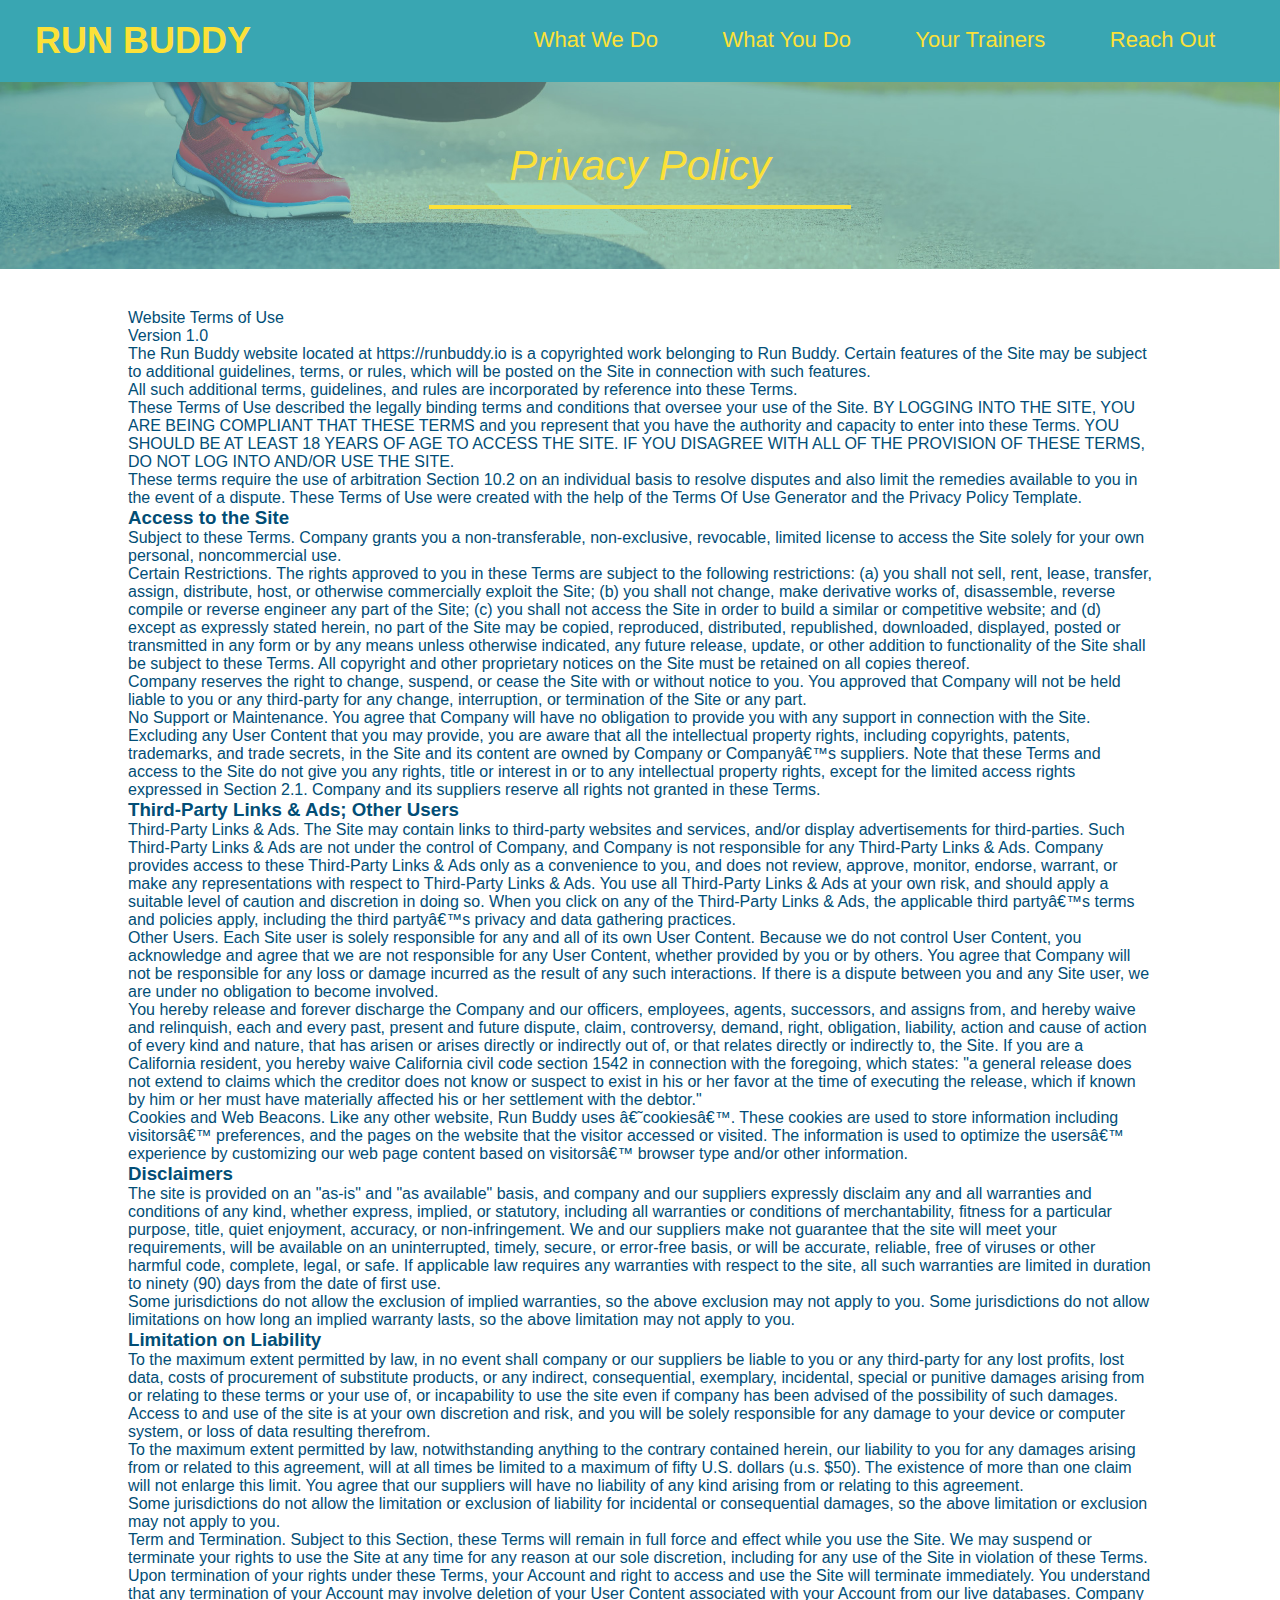
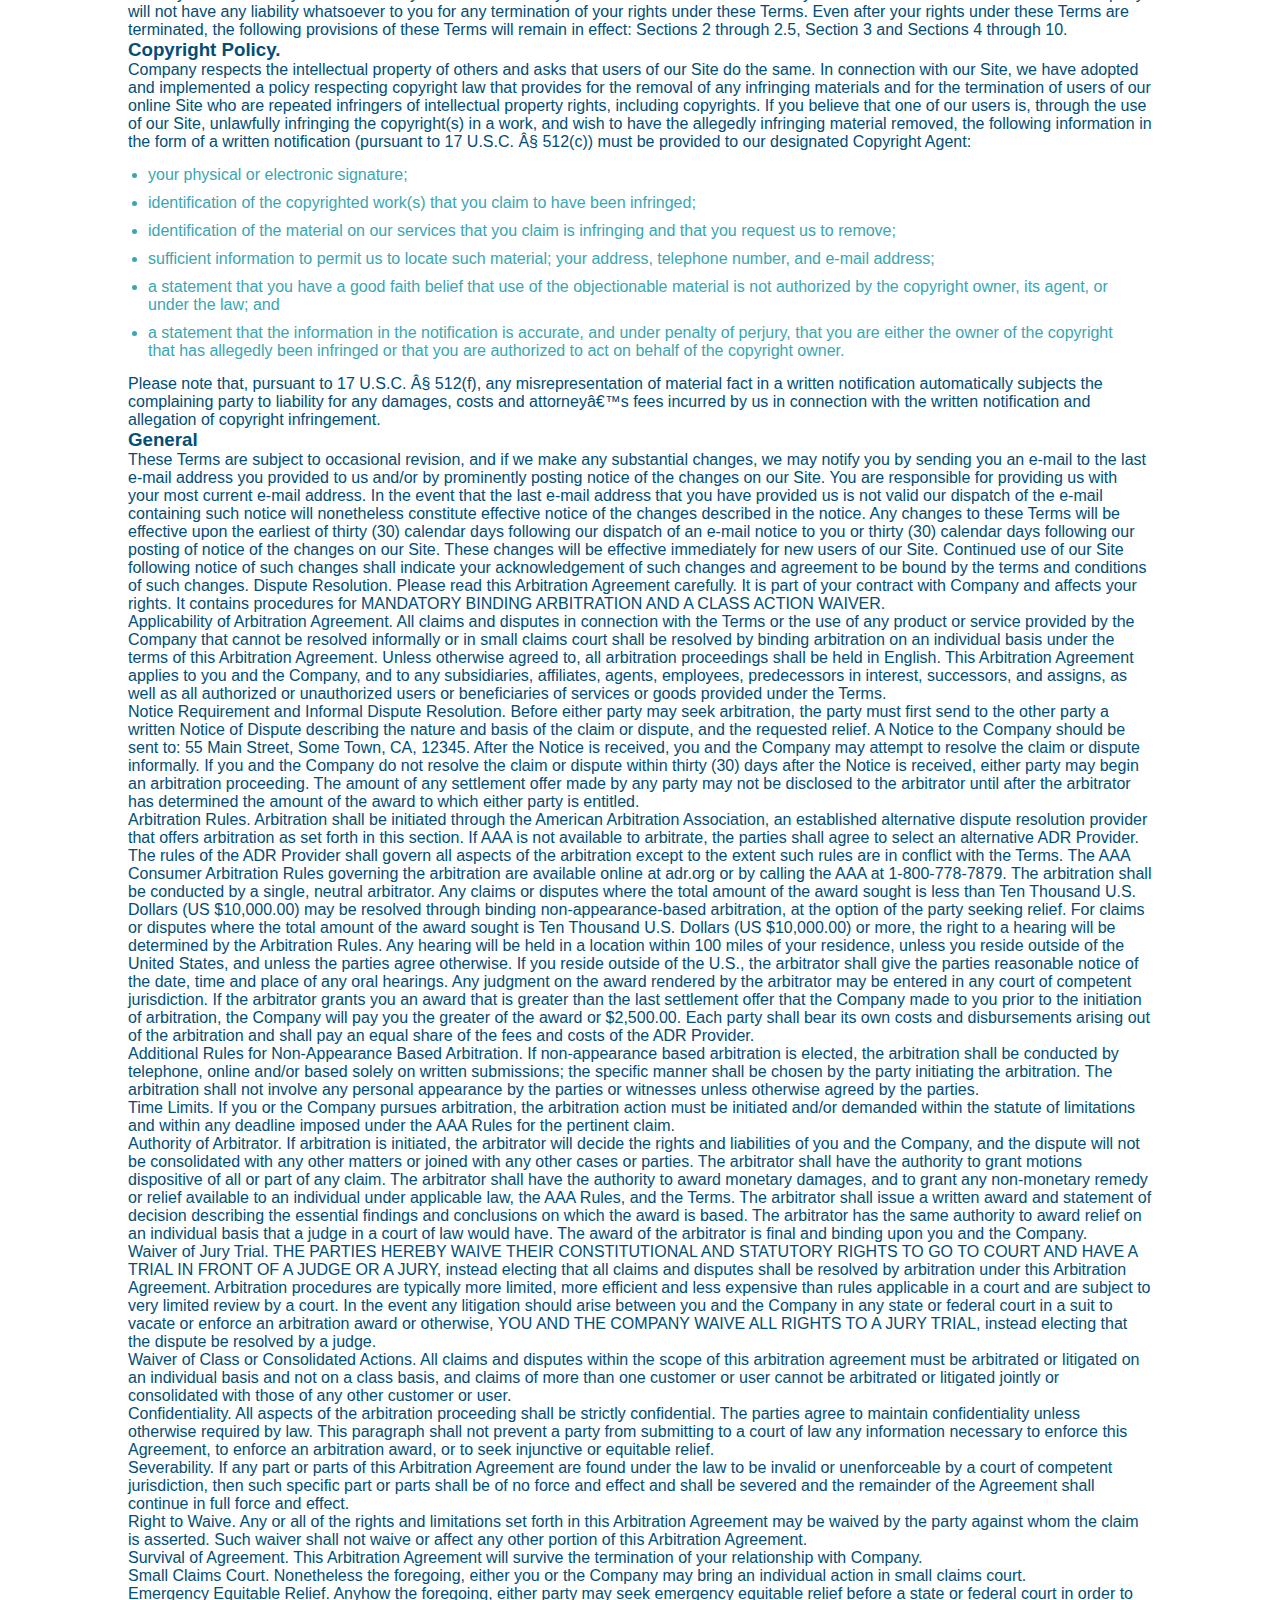
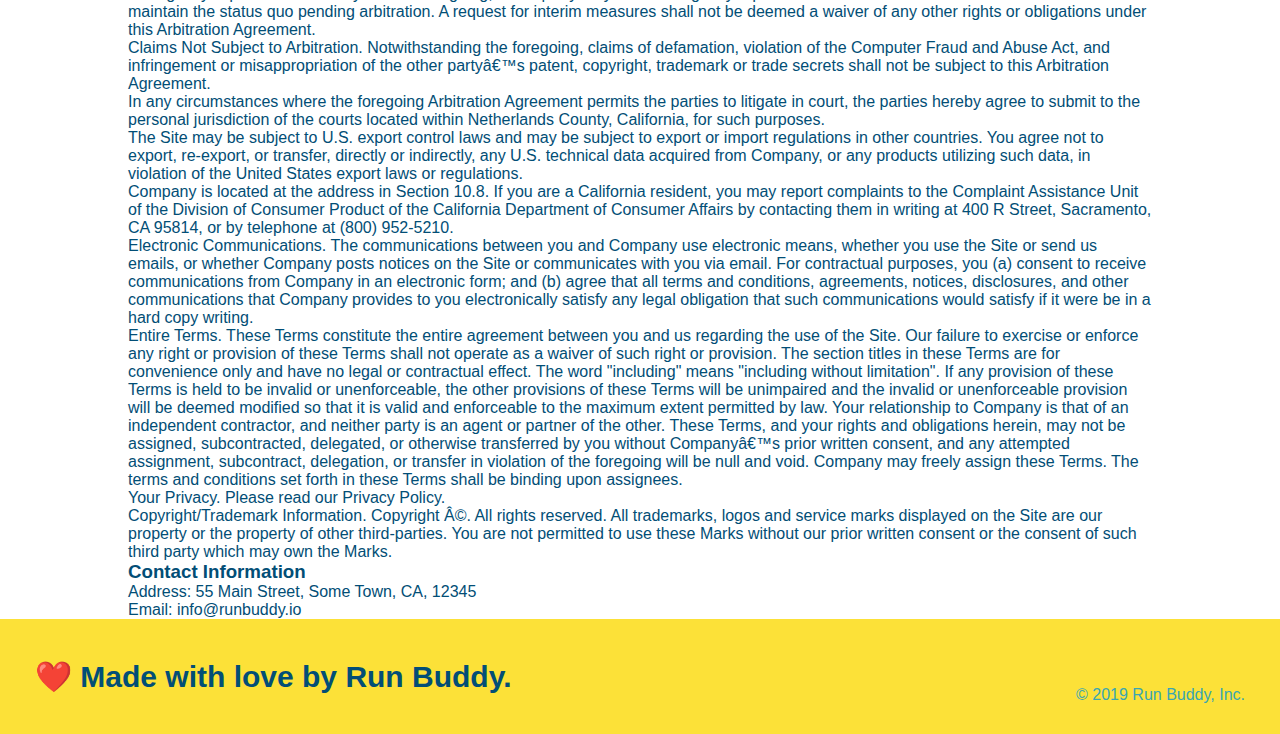
==== privacy-policy.html @ 06649435 "tiny tweeks" ====
<!DOCTYPE html>
<html lang="en">
    <head>
        <meta charset="UTF-8" />
        <title>Privacy Policy - Run Buddy</title>
        <link rel="stylesheet" href="./assets/css/style.css" />
        <link rel="stylesheet" href="./assets/css/secondary-styles.css" />
    </head>
    <body>
 <!--navigation-->
 <header>
    <h1>
        <a href="./index.html">
            RUN BUDDY
        </a>
    </h1>
    <nav>
        <!--Unordered list element-->
        <ul>
            <li>
                <!--Anchor elemnt-->
                <a href="./index.html#what-we-do">What We Do</a>
            </li>
            <li>
                <a href="./index.html#what-you-do">What You Do</a>
            </li>
            <li>
                <a href="./index.html#your-trainers">Your Trainers</a>
            </li>
            <li>
                <a href="./index.html#reach-out">Reach Out</a>
            </li>
        </ul>    
    </nav>
</header>

<section class="hero">
    <h2 class="page-title">
        Privacy Policy
    </h2>
</section>
<article class="secondary-content">
        Website Terms of Use
      </p>

      <p>
        Version 1.0
      </p>

      <p>
        The Run Buddy website located at https://runbuddy.io is a copyrighted work belonging to Run Buddy. Certain
        features of the Site may be subject to additional guidelines, terms, or rules, which will be posted on the Site
        in connection with such features.
      </p>

      <p>
        All such additional terms, guidelines, and rules are incorporated by reference into these Terms.
      </p>

      <p>
        These Terms of Use described the legally binding terms and conditions that oversee your use of the Site. BY
        LOGGING INTO THE SITE, YOU ARE BEING COMPLIANT THAT THESE TERMS and you represent that you have the authority
        and capacity to enter into these Terms. YOU SHOULD BE AT LEAST 18 YEARS OF AGE TO ACCESS THE SITE. IF YOU
        DISAGREE WITH ALL OF THE PROVISION OF THESE TERMS, DO NOT LOG INTO AND/OR USE THE SITE.
      </p>

      <p>
        These terms require the use of arbitration Section 10.2 on an individual basis to resolve disputes and also
        limit the remedies available to you in the event of a dispute. These Terms of Use were created with the help of
        the Terms Of Use Generator and the Privacy Policy Template.
      </p>

      <h3>
        Access to the Site
      </h3>

      <p>
        Subject to these Terms. Company grants you a non-transferable, non-exclusive, revocable, limited license to
        access the Site solely for your own personal, noncommercial use.
      </p>

      <p>
        Certain Restrictions. The rights approved to you in these Terms are subject to the following restrictions: (a)
        you shall not sell, rent, lease, transfer, assign, distribute, host, or otherwise commercially exploit the Site;
        (b) you shall not change, make derivative works of, disassemble, reverse compile or reverse engineer any part of
        the Site; (c) you shall not access the Site in order to build a similar or competitive website; and (d) except
        as expressly stated herein, no part of the Site may be copied, reproduced, distributed, republished, downloaded,
        displayed, posted or transmitted in any form or by any means unless otherwise indicated, any future release,
        update, or other addition to functionality of the Site shall be subject to these Terms. All copyright and other
        proprietary notices on the Site must be retained on all copies thereof.
      </p>

      <p>
        Company reserves the right to change, suspend, or cease the Site with or without notice to you. You approved
        that Company will not be held liable to you or any third-party for any change, interruption, or termination of
        the Site or any part.
      </p>

      <p>
        No Support or Maintenance. You agree that Company will have no obligation to provide you with any support in
        connection with the Site.
      </p>

      <p>
        Excluding any User Content that you may provide, you are aware that all the intellectual property rights,
        including copyrights, patents, trademarks, and trade secrets, in the Site and its content are owned by Company
        or Companyâ€™s suppliers. Note that these Terms and access to the Site do not give you any rights, title or
        interest in or to any intellectual property rights, except for the limited access rights expressed in Section
        2.1. Company and its suppliers reserve all rights not granted in these Terms.
      </p>

      <h3>
        Third-Party Links &amp; Ads; Other Users
      </h3>

      <p>
        Third-Party Links &amp; Ads. The Site may contain links to third-party websites and services, and/or display
        advertisements for third-parties. Such Third-Party Links &amp; Ads are not under the control of Company, and Company
        is not responsible for any Third-Party Links &amp; Ads. Company provides access to these Third-Party Links &amp; Ads
        only as a convenience to you, and does not review, approve, monitor, endorse, warrant, or make any
        representations with respect to Third-Party Links &amp; Ads. You use all Third-Party Links &amp; Ads at your own risk,
        and should apply a suitable level of caution and discretion in doing so. When you click on any of the
        Third-Party Links &amp; Ads, the applicable third partyâ€™s terms and policies apply, including the third partyâ€™s
        privacy and data gathering practices.
      </p>

      <p>
        Other Users. Each Site user is solely responsible for any and all of its own User Content. Because we do not
        control User Content, you acknowledge and agree that we are not responsible for any User Content, whether
        provided by you or by others. You agree that Company will not be responsible for any loss or damage incurred as
        the result of any such interactions. If there is a dispute between you and any Site user, we are under no
        obligation to become involved.
      </p>

      <p>
        You hereby release and forever discharge the Company and our officers, employees, agents, successors, and
        assigns from, and hereby waive and relinquish, each and every past, present and future dispute, claim,
        controversy, demand, right, obligation, liability, action and cause of action of every kind and nature, that has
        arisen or arises directly or indirectly out of, or that relates directly or indirectly to, the Site. If you are
        a California resident, you hereby waive California civil code section 1542 in connection with the foregoing,
        which states: "a general release does not extend to claims which the creditor does not know or suspect to exist
        in his or her favor at the time of executing the release, which if known by him or her must have materially
        affected his or her settlement with the debtor."
      </p>

      <p>
        Cookies and Web Beacons. Like any other website, Run Buddy uses â€˜cookiesâ€™. These cookies are used to store
        information including visitorsâ€™ preferences, and the pages on the website that the visitor accessed or visited.
        The information is used to optimize the usersâ€™ experience by customizing our web page content based on visitorsâ€™
        browser type and/or other information.
      </p>

      <h3>
        Disclaimers
      </h3>

      <p>
        The site is provided on an "as-is" and "as available" basis, and company and our suppliers expressly disclaim
        any and all warranties and conditions of any kind, whether express, implied, or statutory, including all
        warranties or conditions of merchantability, fitness for a particular purpose, title, quiet enjoyment, accuracy,
        or non-infringement. We and our suppliers make not guarantee that the site will meet your requirements, will be
        available on an uninterrupted, timely, secure, or error-free basis, or will be accurate, reliable, free of
        viruses or other harmful code, complete, legal, or safe. If applicable law requires any warranties with respect
        to the site, all such warranties are limited in duration to ninety (90) days from the date of first use.
      </p>

      <p>
        Some jurisdictions do not allow the exclusion of implied warranties, so the above exclusion may not apply to
        you. Some jurisdictions do not allow limitations on how long an implied warranty lasts, so the above limitation
        may not apply to you.
      </p>

      <h3>
        Limitation on Liability
      </h3>

      <p>
        To the maximum extent permitted by law, in no event shall company or our suppliers be liable to you or any
        third-party for any lost profits, lost data, costs of procurement of substitute products, or any indirect,
        consequential, exemplary, incidental, special or punitive damages arising from or relating to these terms or
        your use of, or incapability to use the site even if company has been advised of the possibility of such
        damages. Access to and use of the site is at your own discretion and risk, and you will be solely responsible
        for any damage to your device or computer system, or loss of data resulting therefrom.
      </p>

      <p>
        To the maximum extent permitted by law, notwithstanding anything to the contrary contained herein, our liability
        to you for any damages arising from or related to this agreement, will at all times be limited to a maximum of
        fifty U.S. dollars (u.s. $50). The existence of more than one claim will not enlarge this limit. You agree that
        our suppliers will have no liability of any kind arising from or relating to this agreement.
      </p>

      <p>
        Some jurisdictions do not allow the limitation or exclusion of liability for incidental or consequential
        damages, so the above limitation or exclusion may not apply to you.
      </p>

      <p>
        Term and Termination. Subject to this Section, these Terms will remain in full force and effect while you use
        the Site. We may suspend or terminate your rights to use the Site at any time for any reason at our sole
        discretion, including for any use of the Site in violation of these Terms. Upon termination of your rights under
        these Terms, your Account and right to access and use the Site will terminate immediately. You understand that
        any termination of your Account may involve deletion of your User Content associated with your Account from our
        live databases. Company will not have any liability whatsoever to you for any termination of your rights under
        these Terms. Even after your rights under these Terms are terminated, the following provisions of these Terms
        will remain in effect: Sections 2 through 2.5, Section 3 and Sections 4 through 10.
      </p>

      <h3>
        Copyright Policy.
      </h3>

      <p>
        Company respects the intellectual property of others and asks that users of our Site do the same. In connection
        with our Site, we have adopted and implemented a policy respecting copyright law that provides for the removal
        of any infringing materials and for the termination of users of our online Site who are repeated infringers of
        intellectual property rights, including copyrights. If you believe that one of our users is, through the use of
        our Site, unlawfully infringing the copyright(s) in a work, and wish to have the allegedly infringing material
        removed, the following information in the form of a written notification (pursuant to 17 U.S.C. Â§ 512(c)) must
        be provided to our designated Copyright Agent:
      </p>

      <ul>
        <li>
          your physical or electronic signature;
        </li>
        <li>
          identification of the copyrighted work(s) that you claim to have been infringed;
        </li>
        <li>
          identification of the material on our services that you claim is infringing and that you request us to remove;
        </li>
        <li>
          sufficient information to permit us to locate such material; your address, telephone number, and e-mail
          address;
        </li>
        <li>
          a statement that you have a good faith belief that use of the objectionable material is not authorized by the
          copyright owner, its agent, or under the law; and
        </li>
        <li>
          a statement that the information in the notification is accurate, and under penalty of perjury, that you are
          either the owner of the copyright that has allegedly been infringed or that you are authorized to act on
          behalf of the copyright owner.
        </li>
      </ul>

      <p>
        Please note that, pursuant to 17 U.S.C. Â§ 512(f), any misrepresentation of material fact in a written
        notification automatically subjects the complaining party to liability for any damages, costs and attorneyâ€™s
        fees incurred by us in connection with the written notification and allegation of copyright infringement.
      </p>

      <h3>
        General
      </h3>

      <p>
        These Terms are subject to occasional revision, and if we make any substantial changes, we may notify you by
        sending you an e-mail to the last e-mail address you provided to us and/or by prominently posting notice of the
        changes on our Site. You are responsible for providing us with your most current e-mail address. In the event
        that the last e-mail address that you have provided us is not valid our dispatch of the e-mail containing such
        notice will nonetheless constitute effective notice of the changes described in the notice. Any changes to these
        Terms will be effective upon the earliest of thirty (30) calendar days following our dispatch of an e-mail
        notice to you or thirty (30) calendar days following our posting of notice of the changes on our Site. These
        changes will be effective immediately for new users of our Site. Continued use of our Site following notice of
        such changes shall indicate your acknowledgement of such changes and agreement to be bound by the terms and
        conditions of such changes. Dispute Resolution. Please read this Arbitration Agreement carefully. It is part of
        your contract with Company and affects your rights. It contains procedures for MANDATORY BINDING ARBITRATION AND
        A CLASS ACTION WAIVER.
      </p>

      <p>
        Applicability of Arbitration Agreement. All claims and disputes in connection with the Terms or the use of any
        product or service provided by the Company that cannot be resolved informally or in small claims court shall be
        resolved by binding arbitration on an individual basis under the terms of this Arbitration Agreement. Unless
        otherwise agreed to, all arbitration proceedings shall be held in English. This Arbitration Agreement applies to
        you and the Company, and to any subsidiaries, affiliates, agents, employees, predecessors in interest,
        successors, and assigns, as well as all authorized or unauthorized users or beneficiaries of services or goods
        provided under the Terms.
      </p>

      <p>
        Notice Requirement and Informal Dispute Resolution. Before either party may seek arbitration, the party must
        first send to the other party a written Notice of Dispute describing the nature and basis of the claim or
        dispute, and the requested relief. A Notice to the Company should be sent to: 55 Main Street, Some Town, CA,
        12345. After the Notice is received, you and the Company may attempt to resolve the claim or dispute informally.
        If you and the Company do not resolve the claim or dispute within thirty (30) days after the Notice is received,
        either party may begin an arbitration proceeding. The amount of any settlement offer made by any party may not
        be disclosed to the arbitrator until after the arbitrator has determined the amount of the award to which either
        party is entitled.
      </p>

      <p>
        Arbitration Rules. Arbitration shall be initiated through the American Arbitration Association, an established
        alternative dispute resolution provider that offers arbitration as set forth in this section. If AAA is not
        available to arbitrate, the parties shall agree to select an alternative ADR Provider. The rules of the ADR
        Provider shall govern all aspects of the arbitration except to the extent such rules are in conflict with the
        Terms. The AAA Consumer Arbitration Rules governing the arbitration are available online at adr.org or by
        calling the AAA at 1-800-778-7879. The arbitration shall be conducted by a single, neutral arbitrator. Any
        claims or disputes where the total amount of the award sought is less than Ten Thousand U.S. Dollars (US
        $10,000.00) may be resolved through binding non-appearance-based arbitration, at the option of the party seeking
        relief. For claims or disputes where the total amount of the award sought is Ten Thousand U.S. Dollars (US
        $10,000.00) or more, the right to a hearing will be determined by the Arbitration Rules. Any hearing will be
        held in a location within 100 miles of your residence, unless you reside outside of the United States, and
        unless the parties agree otherwise. If you reside outside of the U.S., the arbitrator shall give the parties
        reasonable notice of the date, time and place of any oral hearings. Any judgment on the award rendered by the
        arbitrator may be entered in any court of competent jurisdiction. If the arbitrator grants you an award that is
        greater than the last settlement offer that the Company made to you prior to the initiation of arbitration, the
        Company will pay you the greater of the award or $2,500.00. Each party shall bear its own costs and
        disbursements arising out of the arbitration and shall pay an equal share of the fees and costs of the ADR
        Provider.
      </p>

      <p>
        Additional Rules for Non-Appearance Based Arbitration. If non-appearance based arbitration is elected, the
        arbitration shall be conducted by telephone, online and/or based solely on written submissions; the specific
        manner shall be chosen by the party initiating the arbitration. The arbitration shall not involve any personal
        appearance by the parties or witnesses unless otherwise agreed by the parties.
      </p>

      <p>
        Time Limits. If you or the Company pursues arbitration, the arbitration action must be initiated and/or demanded
        within the statute of limitations and within any deadline imposed under the AAA Rules for the pertinent claim.
      </p>

      <p>
        Authority of Arbitrator. If arbitration is initiated, the arbitrator will decide the rights and liabilities of
        you and the Company, and the dispute will not be consolidated with any other matters or joined with any other
        cases or parties. The arbitrator shall have the authority to grant motions dispositive of all or part of any
        claim. The arbitrator shall have the authority to award monetary damages, and to grant any non-monetary remedy
        or relief available to an individual under applicable law, the AAA Rules, and the Terms. The arbitrator shall
        issue a written award and statement of decision describing the essential findings and conclusions on which the
        award is based. The arbitrator has the same authority to award relief on an individual basis that a judge in a
        court of law would have. The award of the arbitrator is final and binding upon you and the Company.
      </p>

      <p>
        Waiver of Jury Trial. THE PARTIES HEREBY WAIVE THEIR CONSTITUTIONAL AND STATUTORY RIGHTS TO GO TO COURT AND HAVE
        A TRIAL IN FRONT OF A JUDGE OR A JURY, instead electing that all claims and disputes shall be resolved by
        arbitration under this Arbitration Agreement. Arbitration procedures are typically more limited, more efficient
        and less expensive than rules applicable in a court and are subject to very limited review by a court. In the
        event any litigation should arise between you and the Company in any state or federal court in a suit to vacate
        or enforce an arbitration award or otherwise, YOU AND THE COMPANY WAIVE ALL RIGHTS TO A JURY TRIAL, instead
        electing that the dispute be resolved by a judge.
      </p>

      <p>
        Waiver of Class or Consolidated Actions. All claims and disputes within the scope of this arbitration agreement
        must be arbitrated or litigated on an individual basis and not on a class basis, and claims of more than one
        customer or user cannot be arbitrated or litigated jointly or consolidated with those of any other customer or
        user.
      </p>

      <p>
        Confidentiality. All aspects of the arbitration proceeding shall be strictly confidential. The parties agree to
        maintain confidentiality unless otherwise required by law. This paragraph shall not prevent a party from
        submitting to a court of law any information necessary to enforce this Agreement, to enforce an arbitration
        award, or to seek injunctive or equitable relief.
      </p>

      <p>
        Severability. If any part or parts of this Arbitration Agreement are found under the law to be invalid or
        unenforceable by a court of competent jurisdiction, then such specific part or parts shall be of no force and
        effect and shall be severed and the remainder of the Agreement shall continue in full force and effect.
      </p>

      <p>
        Right to Waive. Any or all of the rights and limitations set forth in this Arbitration Agreement may be waived
        by the party against whom the claim is asserted. Such waiver shall not waive or affect any other portion of this
        Arbitration Agreement.
      </p>

      <p>
        Survival of Agreement. This Arbitration Agreement will survive the termination of your relationship with
        Company.
      </p>

      <p>
        Small Claims Court. Nonetheless the foregoing, either you or the Company may bring an individual action in small
        claims court.
      </p>

      <p>
        Emergency Equitable Relief. Anyhow the foregoing, either party may seek emergency equitable relief before a
        state or federal court in order to maintain the status quo pending arbitration. A request for interim measures
        shall not be deemed a waiver of any other rights or obligations under this Arbitration Agreement.
      </p>

      <p>
        Claims Not Subject to Arbitration. Notwithstanding the foregoing, claims of defamation, violation of the
        Computer Fraud and Abuse Act, and infringement or misappropriation of the other partyâ€™s patent, copyright,
        trademark or trade secrets shall not be subject to this Arbitration Agreement.
      </p>

      <p>
        In any circumstances where the foregoing Arbitration Agreement permits the parties to litigate in court, the
        parties hereby agree to submit to the personal jurisdiction of the courts located within Netherlands County,
        California, for such purposes.
      </p>

      <p>
        The Site may be subject to U.S. export control laws and may be subject to export or import regulations in other
        countries. You agree not to export, re-export, or transfer, directly or indirectly, any U.S. technical data
        acquired from Company, or any products utilizing such data, in violation of the United States export laws or
        regulations.
      </p>

      <p>
        Company is located at the address in Section 10.8. If you are a California resident, you may report complaints
        to the Complaint Assistance Unit of the Division of Consumer Product of the California Department of Consumer
        Affairs by contacting them in writing at 400 R Street, Sacramento, CA 95814, or by telephone at (800) 952-5210.
      </p>

      <p>
        Electronic Communications. The communications between you and Company use electronic means, whether you use the
        Site or send us emails, or whether Company posts notices on the Site or communicates with you via email. For
        contractual purposes, you (a) consent to receive communications from Company in an electronic form; and (b)
        agree that all terms and conditions, agreements, notices, disclosures, and other communications that Company
        provides to you electronically satisfy any legal obligation that such communications would satisfy if it were be
        in a hard copy writing.
      </p>

      <p>
        Entire Terms. These Terms constitute the entire agreement between you and us regarding the use of the Site. Our
        failure to exercise or enforce any right or provision of these Terms shall not operate as a waiver of such right
        or provision. The section titles in these Terms are for convenience only and have no legal or contractual
        effect. The word "including" means "including without limitation". If any provision of these Terms is held to be
        invalid or unenforceable, the other provisions of these Terms will be unimpaired and the invalid or
        unenforceable provision will be deemed modified so that it is valid and enforceable to the maximum extent
        permitted by law. Your relationship to Company is that of an independent contractor, and neither party is an
        agent or partner of the other. These Terms, and your rights and obligations herein, may not be assigned,
        subcontracted, delegated, or otherwise transferred by you without Companyâ€™s prior written consent, and any
        attempted assignment, subcontract, delegation, or transfer in violation of the foregoing will be null and void.
        Company may freely assign these Terms. The terms and conditions set forth in these Terms shall be binding upon
        assignees.
      </p>

      <p>
        Your Privacy. Please read our Privacy Policy.
      </p>

      <p>
        Copyright/Trademark Information. Copyright Â©. All rights reserved. All trademarks, logos and service marks
        displayed on the Site are our property or the property of other third-parties. You are not permitted to use
        these Marks without our prior written consent or the consent of such third party which may own the Marks.
      </p>

      <h3>
        Contact Information
      </h3>

      <p>
        Address: 55 Main Street, Some Town, CA, 12345
      </p>

      <p>
        Email: info@runbuddy.io
      </p>

</article>

<footer>
    <h2>❤️ Made with love by Run Buddy.</h2>
    <div>
      <br />
        &copy; 2019 Run Buddy, Inc.
    </div>
</footer>

    </body>
</html>
---- assets/css/style.css ----
* {
    margin: 0;
    padding: 0;
    box-sizing:border-box;
}

body {
    /* more on this crazy alphanumerical value in a minute! */
    color: #39a6b2;
    font-family: Helvetica, Arial, sans-serif;  
}

/* apply styles to <header> */
header {
    padding: 20px 35px;
    background-color: #39a6b2;
}

header h1{
    font-weight: bold;
    font-size: 36px;
    color: #fce138;
    margin: 0;
    display: inline;
}

header a {
    text-decoration: none;
    color: #fce138;  
}

header nav {
    float: right;
    margin: 7px 0;
}

header nav ul li {
    display: inline;
}

header nav ul li a{
    margin: 0 30px;
    font-weight: lighter;
    font-size: 22px;
}

footer {
    background: #fce138;
    width: 100%;
    padding: 40px 35px;
}

footer h2 {
    display: inline;
    color: #024e76;
    font-size: 30px;
    margin: 0;
}

footer div {
    float: right;
    line-height: 1.5;
    text-align: right;
}

footer a {
    color: #024e76;
}

section {
    padding: 60px;
}

/* Hero Style Start */

.hero {
    background-image: url("../images/hero-bg.jpg");
    height: 600px;
    background-size: cover;
    background-position: center;
    position: relative;
}

.hero-form {
    border:solid 3px #024e76;
    background-color: #fce138;
    padding: 20px;
    width: 500px;
    color: #024e76;
    position:absolute;
    bottom: 120px;
    right: 140px;
 
}

.hero-form h3 {
    font-size: 24px;
    margin:0
}

.hero-form p {
    margin: 5px 0 15px 0;
}

.form-input {
    border: 1px solid #024e76;
    display: block;
    padding: 7px 15px;
    font-size: 16px;
    color: #024e76;
    width: 100%;
    margin-bottom: 15px;
}

.hero-form label {
    margin: 0 5px;
}

.hero-form button {
    color: #fce138;
    background-color: #024e76;
    border: none;
    padding: 10px 20px;
    font-size: 16px;
  }
/* Hero style end */


.intro {
    text-align: center;
}

.intro p {
    /* add this alongside your other declaratrions */
    line-height: 1.7;
    color: #39a6b2;
    width: 80%;
    font-size: 20px;
    margin: 0 auto;
}


/* WHAT YOU DO SECTION: */
.steps {
    text-align: center;
    background: #fce138;
}

.steps div {
    margin-bottom: 80px;
}

.steps img {
    width: 15%;
    margin: 10px 0;
}

.steps h3 {
    color: #024e76;
    font-size: 46px;
    margin-top: 10px;
}

.steps p {
    color: #39a6b2;
    font-size: 23px;
}

.steps span {
    font-size: 38px;
}

.section-title {
    font-size: 55px;
    color: #024e76;
    margin-bottom: 35px;
    padding: 0 100px 20px 100px;
    display: inline-block;
    border-bottom: 3px solid;
}

.primary-border {
    border-color:#fce138;
}

.secondary-border {
    border-color: #39a6b2;
}

.trainers {
    text-align:center;
}

.trainer {
    width: 900px;
    margin: 0 auto 30px auto;
    background: #024e76;
    color: #fce138;
    overflow: auto;
  }
  
  .trainer img {
    width: 35%;
    float: left;
  }

.trainer-bio {
    padding: 35px;
    float: left;
    width: 65%;
  }
  
  .trainer-bio h3 {
    font-size: 32px;
    margin-bottom: 8px;
  }
  
  .trainer-bio h4 {
    font-weight: lighter;
    font-size: 26px;
    margin-bottom: 25px;
  }
  
  .trainer-bio p {
    font-size: 17px;
    line-height: 1.3;
  }
  
  .text-left {
    text-align: left;
  }
  
  .text-right {
    text-align: right;
  }
  
  /* REACH OUT STYLE START */

.contact {
    background:#024e76;
    text-align: center;
}

.contact h2 {
    color: #fce138;

}

.contact-info iframe {
    width: 400px;
    height: 400px;
}

.contact-info div {
    width: 410px;
    display: inline-block;
    vertical-align: top;
    text-align: left;
    margin: 30px 0 0 60px;
    color: white
}

.contact-info h3 {
    color: #fce138;
    font-size: 32px;
}

.contact-info p,
.contact-info address {
    margin: 20px 0;
    line-height: 1.5;
    font-size: 20px;
    font-style: normal;
}

.contact-info a {
    color:#fce138
}
---- assets/css/secondary-styles.css ----
.hero {
    background-position: bottom;
    height: auto;
    text-align: center;
    margin-bottom: 40px;
}

.page-title {
    color: #fce138;
    display: inline-block;
    border-bottom: 4px solid;
    padding: 0 80px 15px 80px;
    font-weight: normal;
    font-size: 42px;
    font-style: italic;
}

.secondary-content {
    width: 80%;
    margin:auto;
    color: #024e76
}

.h3 {
    font-size: 25px;
    margin: 20px 0 20px 0;
}

.p {
    font-size: 16;
    line-height: 1.5;
    margin: 20px 0 20px 0;
}

.secondary-content ul {
    margin: 15px 20px 15px 20px;
}

.secondary-content li {
    color: #39a6b2;
    margin: 10px 0 10px 0;
}
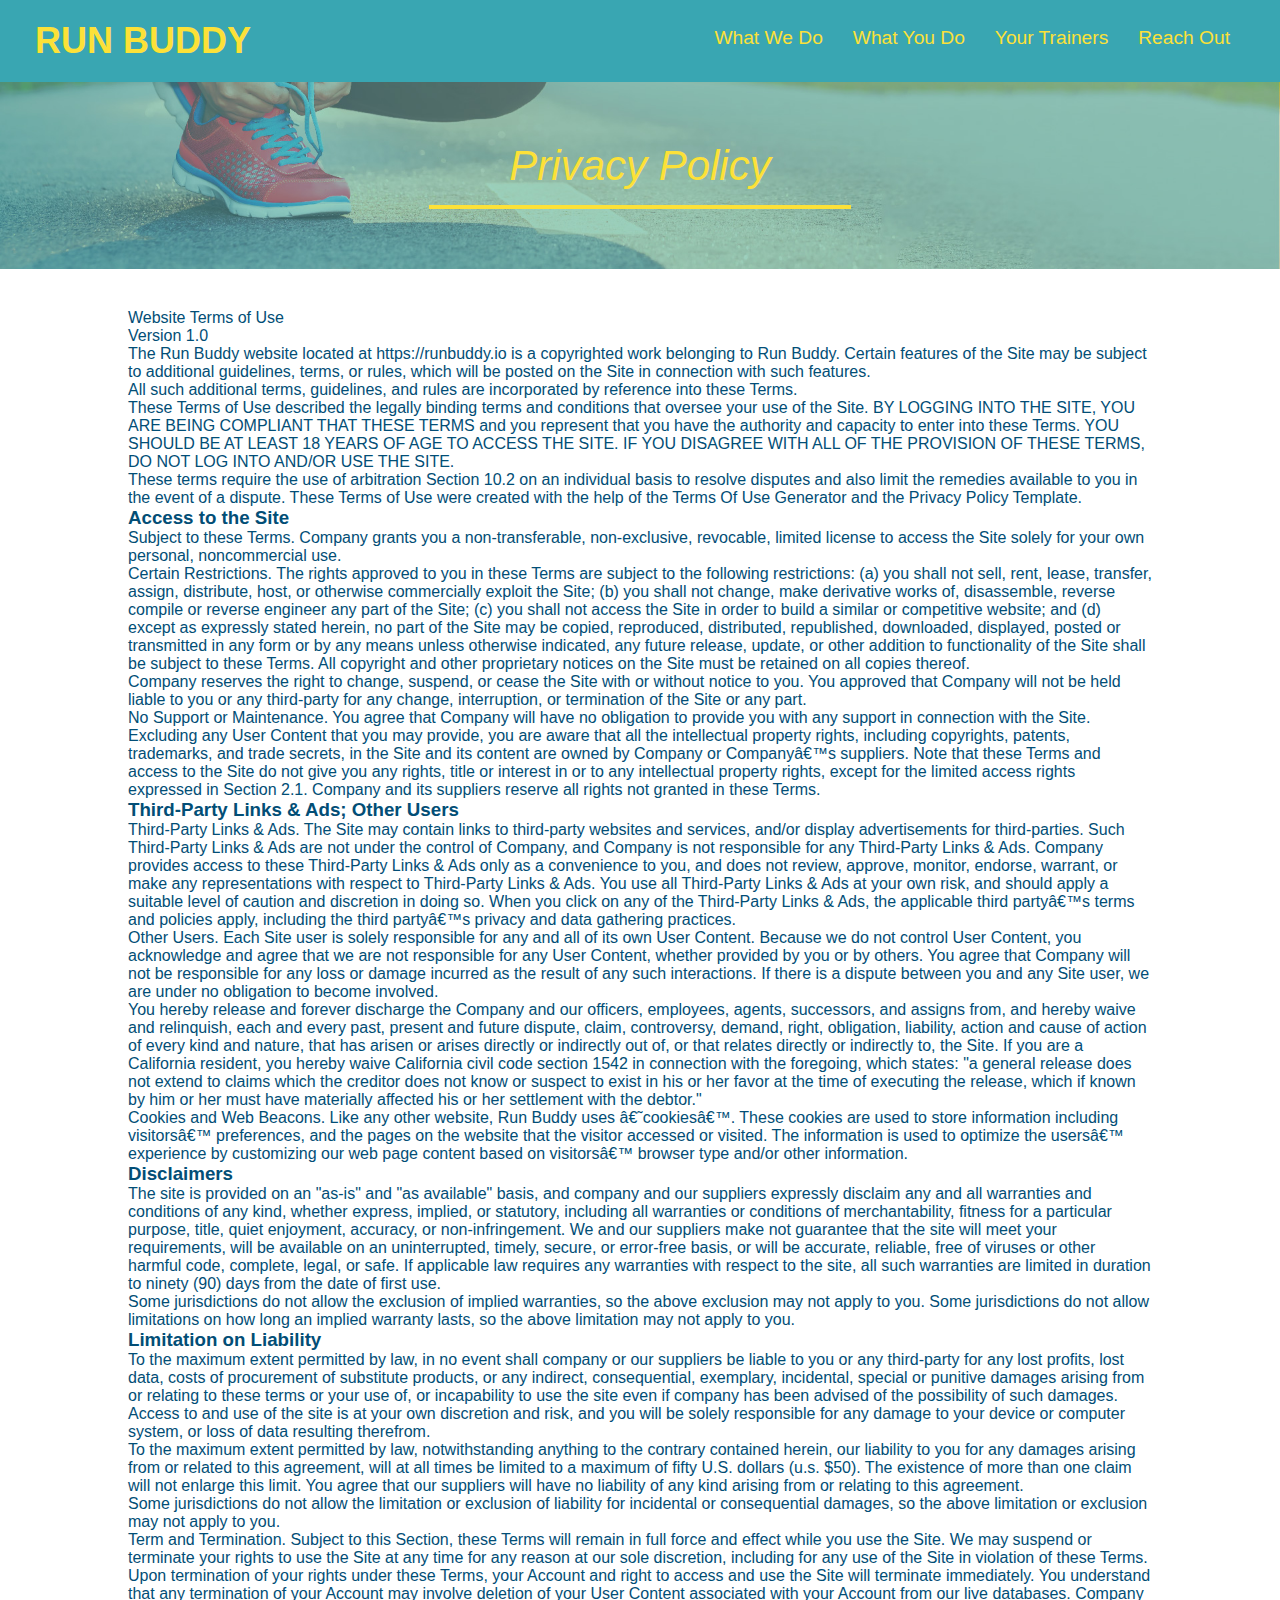
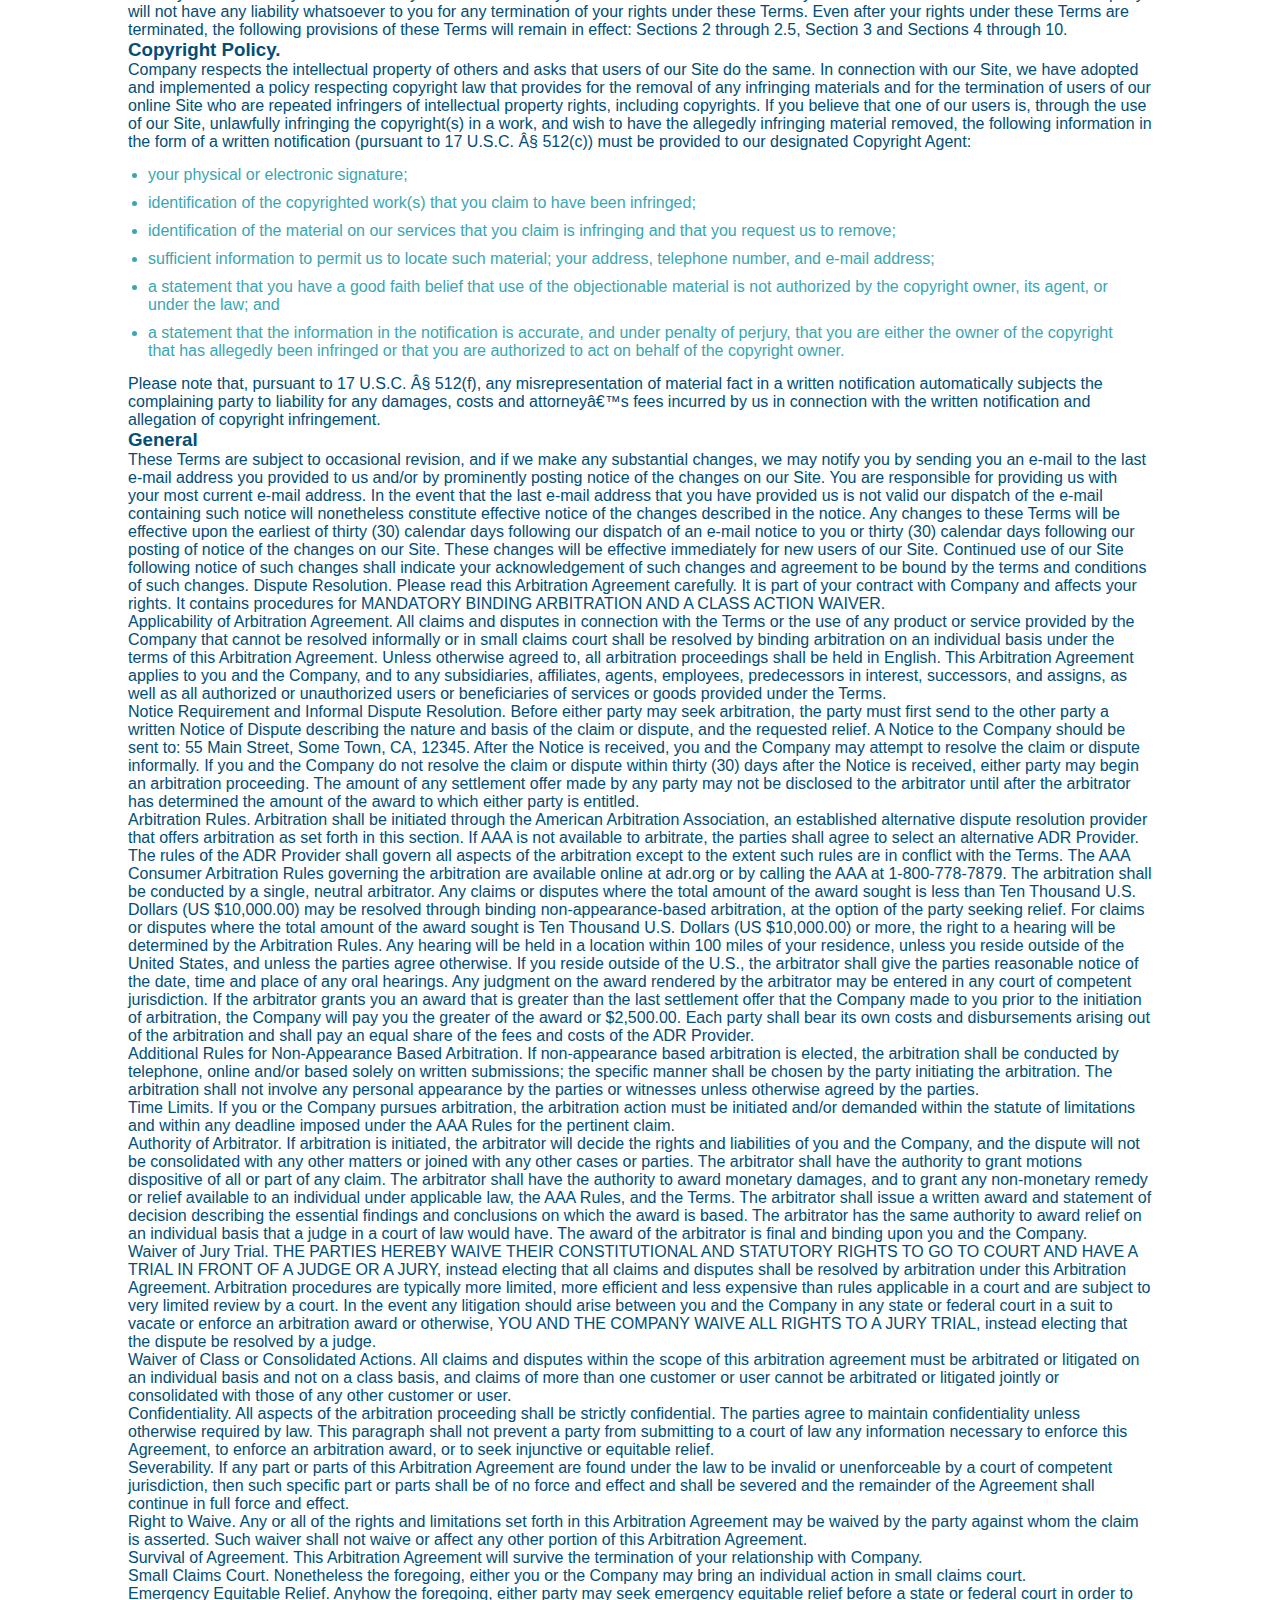
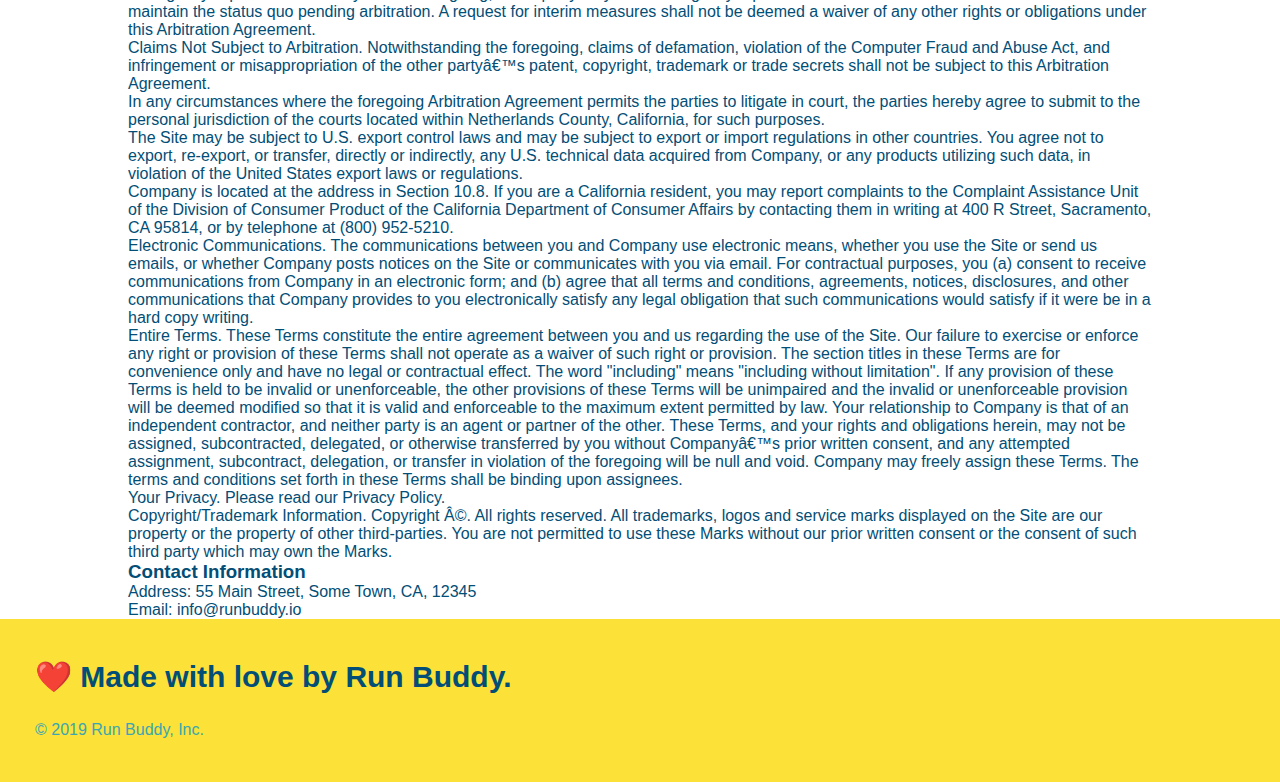
==== commit 8fd6efcc: "add media quieries" ====
--- a/privacy-policy.html
+++ b/privacy-policy.html
@@ -2,6 +2,7 @@
 <html lang="en">
     <head>
         <meta charset="UTF-8" />
+        <meta name="viewport" content="width=devide-width, initial-scale=1.0">
         <title>Privacy Policy - Run Buddy</title>
         <link rel="stylesheet" href="./assets/css/style.css" />
         <link rel="stylesheet" href="./assets/css/secondary-styles.css" />
--- a/assets/css/style.css
+++ b/assets/css/style.css
@@ -15,6 +15,9 @@
 header {
     padding: 20px 35px;
     background-color: #39a6b2;
+    display: flex;
+    justify-content: space-between;
+    flex-wrap: wrap;
 }
 
 header h1{
@@ -22,7 +25,6 @@
     font-size: 36px;
     color: #fce138;
     margin: 0;
-    display: inline;
 }
 
 header a {
@@ -31,37 +33,43 @@
 }
 
 header nav {
-    float: right;
     margin: 7px 0;
 }
 
-header nav ul li {
-    display: inline;
+header nav ul {
+    display: flex;
+    flex-wrap: wrap;
+    justify-content: space-between;
+    align-items: center;
+    list-style: none;
+    
 }
 
 header nav ul li a{
-    margin: 0 30px;
+    padding: 10px 15px;
     font-weight: lighter;
-    font-size: 22px;
+    font-size: 1.5vw;
 }
 
 footer {
+    justify-content: space-between;
+    flex-wrap: wrap;
     background: #fce138;
     width: 100%;
     padding: 40px 35px;
 }
 
 footer h2 {
-    display: inline;
+    
     color: #024e76;
     font-size: 30px;
     margin: 0;
 }
 
 footer div {
-    float: right;
+    
     line-height: 1.5;
-    text-align: right;
+  
 }
 
 footer a {
@@ -76,22 +84,36 @@
 
 .hero {
     background-image: url("../images/hero-bg.jpg");
-    height: 600px;
     background-size: cover;
     background-position: center;
-    position: relative;
+    display: flex;
+    justify-content: center;
+    flex-wrap: wrap;  
+    align-items: flex-start;
+}
+
+.hero-cta {
+    width: 35%;
+    text-align: right;
+    margin: 3.5%;
+    color: #fff;
+    font-size: 18px;
+    line-height: 1.2;
+}
+
+.hero-cta h2 {
+    font-style: italic;
+    font-size: 55px;
+    color: #fce138;
 }
 
 .hero-form {
     border:solid 3px #024e76;
     background-color: #fce138;
     padding: 20px;
-    width: 500px;
-    color: #024e76;
-    position:absolute;
-    bottom: 120px;
-    right: 140px;
- 
+    color: #024e76;
+    width: 40%;
+    margin: 3.5%;
 }
 
 .hero-form h3 {
@@ -125,11 +147,6 @@
     font-size: 16px;
   }
 /* Hero style end */
-
-
-.intro {
-    text-align: center;
-}
 
 .intro p {
     /* add this alongside your other declaratrions */
@@ -138,46 +155,68 @@
     width: 80%;
     font-size: 20px;
     margin: 0 auto;
+    text-align: center;
 }
 
 
 /* WHAT YOU DO SECTION: */
 .steps {
+    background: #fce138;
+}
+.step {
+    margin: 50px auto;
+    padding-bottom: 50px;
+    width: 80%;
+    border-bottom: 1px solid #39a6b2;
+    display: flex;
+    flex-wrap: wrap;
+    align-items: center;
+    justify-content: space-between;
+}
+.step h3 {
+    color: #024e76;
+    font-size: 46px;
+    flex: 1 30%;
+}
+
+.step-img {
+    flex: 1 12%;
+    margin-right: 20px;
+}
+
+.step-img img {
+    max-width: 100%;
+}
+
+.step-text{
+    flex: 12;
+}
+.step-info {
+    flex: 2 70%;
+    display: flex;
+    flex-wrap: wrap;
+    align-items: center;
+}
+
+.steps-text p {
+    color: #39a6b2;
+    font-size: 18px;
+}
+
+.step-text h4 {
+    font-size: 26;
+    line-height: 1.5;
+    color: #024e76;
+}
+
+.section-title {
+    font-size: 48px;
+    color: #024e76;
+    border-bottom: 3px solid;
+    padding-bottom: 20px;
     text-align: center;
-    background: #fce138;
-}
-
-.steps div {
-    margin-bottom: 80px;
-}
-
-.steps img {
-    width: 15%;
-    margin: 10px 0;
-}
-
-.steps h3 {
-    color: #024e76;
-    font-size: 46px;
-    margin-top: 10px;
-}
-
-.steps p {
-    color: #39a6b2;
-    font-size: 23px;
-}
-
-.steps span {
-    font-size: 38px;
-}
-
-.section-title {
-    font-size: 55px;
-    color: #024e76;
-    margin-bottom: 35px;
-    padding: 0 100px 20px 100px;
-    display: inline-block;
-    border-bottom: 3px solid;
+    margin: 0 auto 35px auto;
+    width: 50%;
 }
 
 .primary-border {
@@ -189,42 +228,41 @@
 }
 
 .trainers {
-    text-align:center;
+    width: 100%;
+    margin: 0 auto;
+    display: flex;
+    flex-wrap: wrap;
+    justify-content: space-around;
 }
 
 .trainer {
-    width: 900px;
-    margin: 0 auto 30px auto;
+    margin: 20px;
     background: #024e76;
     color: #fce138;
-    overflow: auto;
+    flex: 1;
   }
   
   .trainer img {
-    width: 35%;
-    float: left;
+    width: 100%;
   }
 
 .trainer-bio {
-    padding: 35px;
-    float: left;
-    width: 65%;
+    padding: 25px;
+    line-height: 1.3;
   }
   
   .trainer-bio h3 {
-    font-size: 32px;
-    margin-bottom: 8px;
+    font-size: 28px; 
   }
   
   .trainer-bio h4 {
     font-weight: lighter;
-    font-size: 26px;
-    margin-bottom: 25px;
+    font-size: 22px;
+    margin-bottom: 15px;
   }
   
   .trainer-bio p {
     font-size: 17px;
-    line-height: 1.3;
   }
   
   .text-left {
@@ -239,7 +277,6 @@
 
 .contact {
     background:#024e76;
-    text-align: center;
 }
 
 .contact h2 {
@@ -247,17 +284,22 @@
 
 }
 
+.contact-info {
+    display: flex;
+    justify-content: space-between;
+    flex-wrap: wrap;
+}
+
+.contact-info > * {
+    flex: 1;
+    margin: 15px;
+}
+
 .contact-info iframe {
-    width: 400px;
     height: 400px;
 }
 
 .contact-info div {
-    width: 410px;
-    display: inline-block;
-    vertical-align: top;
-    text-align: left;
-    margin: 30px 0 0 60px;
     color: white
 }
 
@@ -270,10 +312,58 @@
 .contact-info address {
     margin: 20px 0;
     line-height: 1.5;
-    font-size: 20px;
+    font-size: 16px;
     font-style: normal;
 }
 
+.contact-form input, .contact-form textarea { 
+    border: 1px solid #024e76;
+    display: block;
+    padding: 7px 15px;
+    font-size: 16px;
+    color: #024e76;
+    width: 100%;
+    margin-bottom: 15px;
+    margin-top: 5px;
+}
+
+.contact-form button {
+    width: 100%;
+    border: none;
+    background: #fce138;
+    color: #024e76;
+    text-align: center;
+    padding: 15px 0;
+    font-size: 16px;
+}
 .contact-info a {
     color:#fce138
+}
+
+.flex-row {
+    display: flex;
+}
+
+/* MEDIA QUERY FOR SMALLER DESTOP SCREENS AND SMALLER */
+@media screen and (max-width: 980px) {
+    header h1 a {
+        /*this will be applied on any screen smaller than 980px */
+        
+    }
+}
+
+/*MEDIA QUERY FOR TABLETS AND SMALLER */
+@media screen and (max-width: 768px) {
+    header h1 {
+        /* this will be applied on any screen between 768px and 575px */
+        
+    }
+}
+
+/*MEDIA QUERY FOR MOBILE PHONES AND SMALLER */
+@media screen and (max-width:575px){
+    header h1{
+        /*this will be applied on any screen smaller than 575px*/
+        
+    }
 }